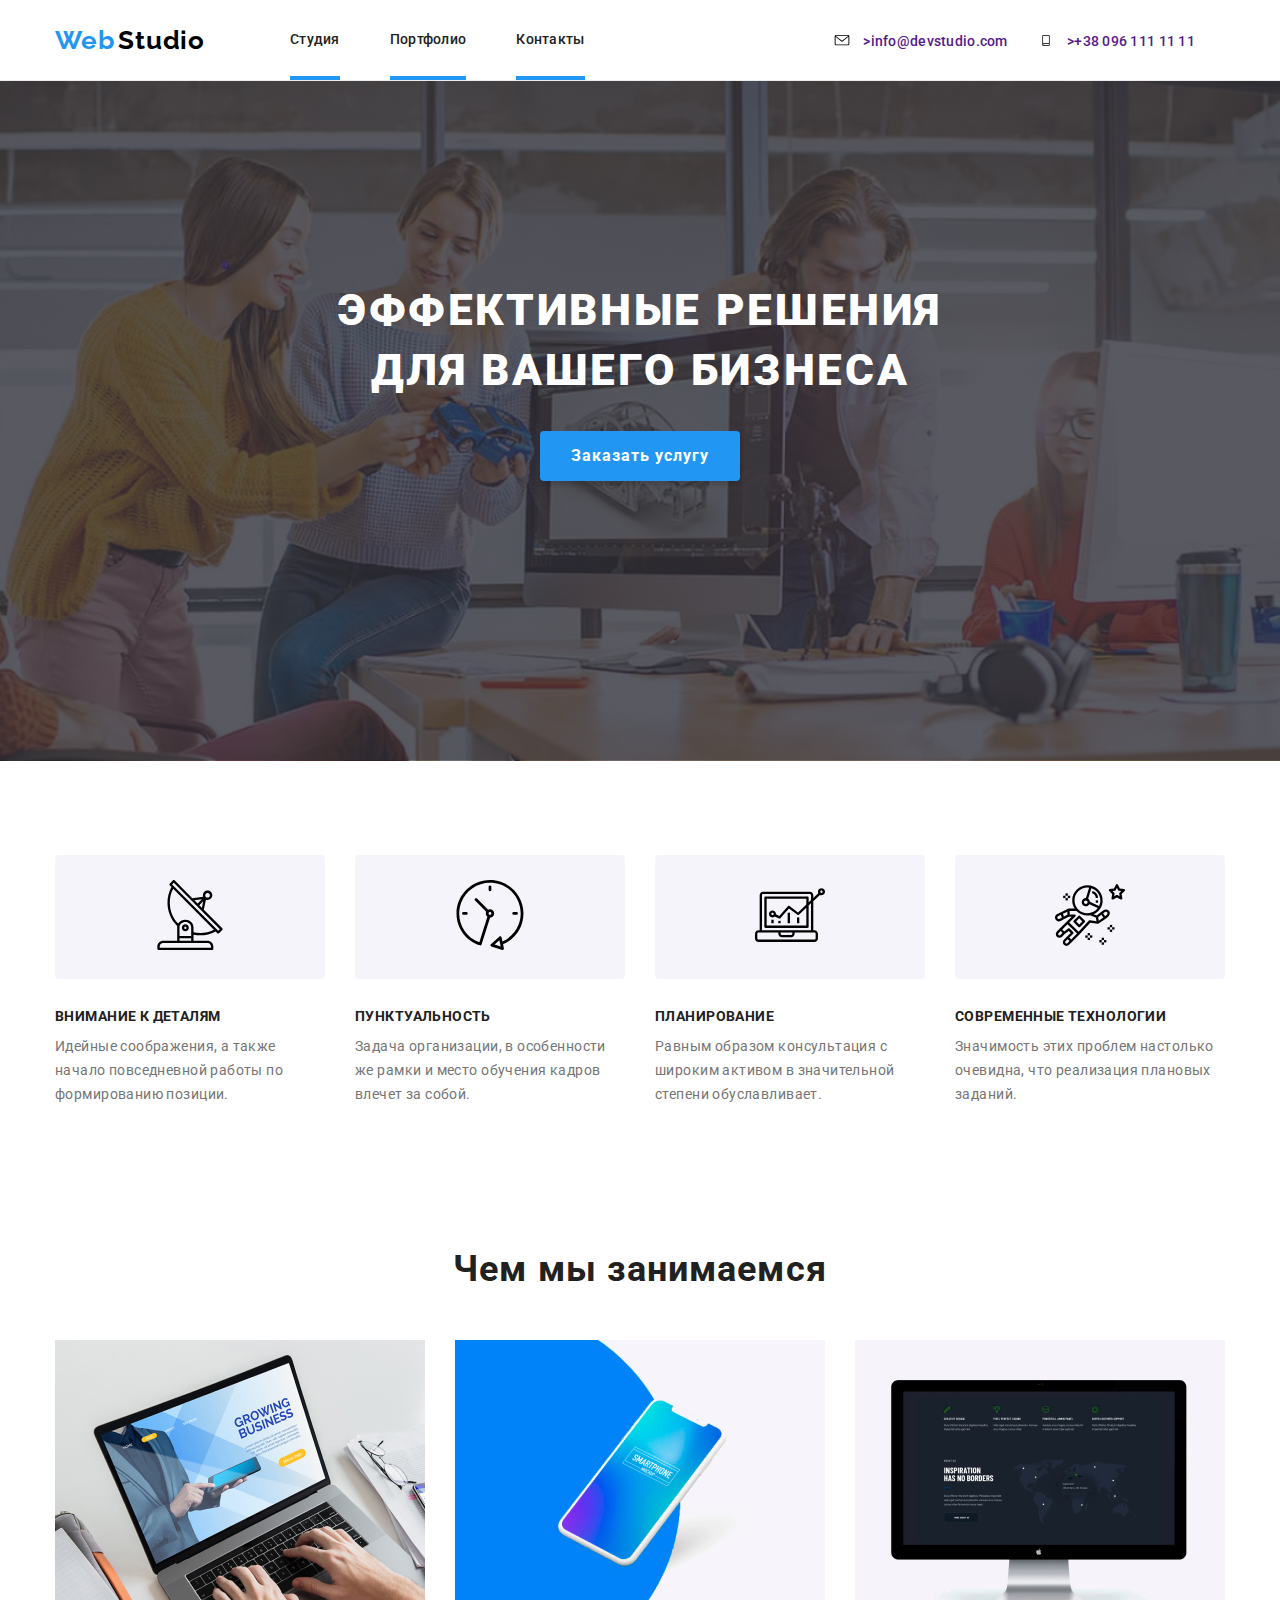
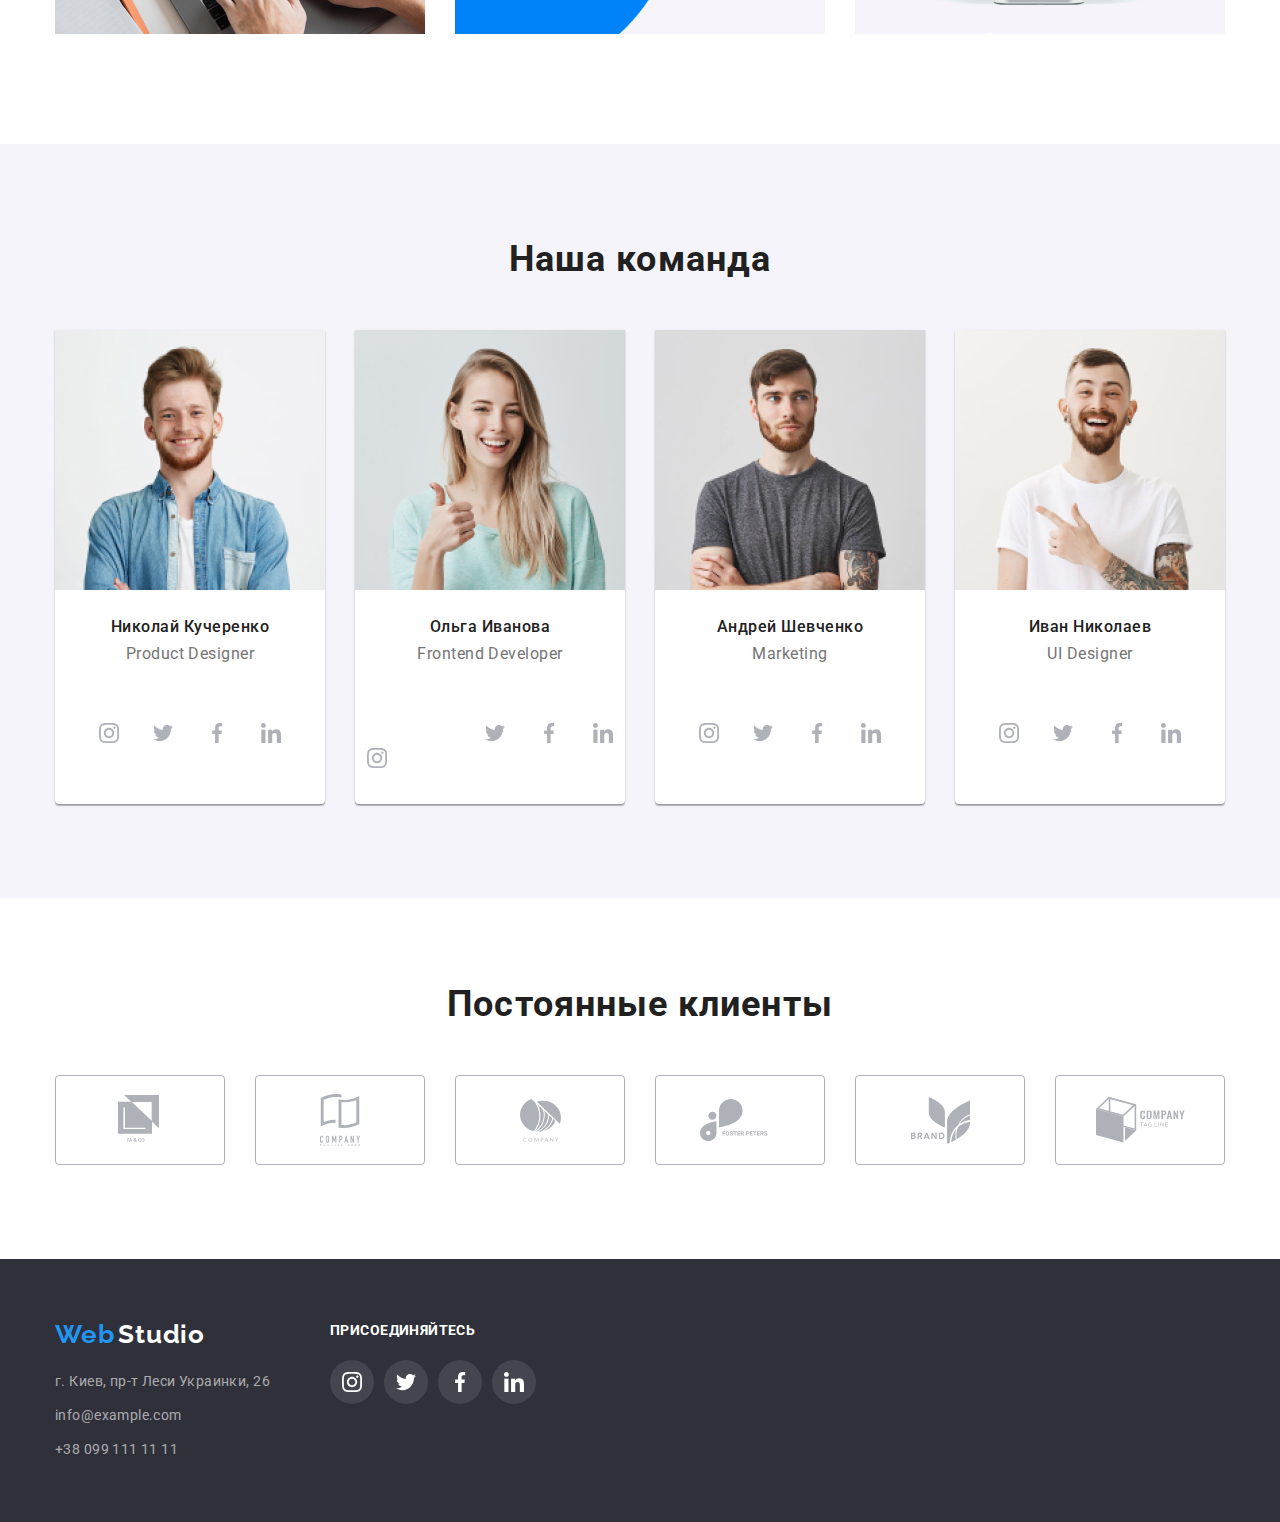
==== index.html @ 03a21357 "склонировал прошлый репозиторий в новый" ====
<!DOCTYPE html>
<html lang="ru">
  <head>
    <meta charset="UTF-8" />
    <meta name="viewport" content="width=device-width, initial-scale=1.0" />
    <title lang="en">Web Studio</title>
    <link
      href="https://fonts.googleapis.com/css2?family=Raleway:wght@700&family=Roboto:wght@400;500;700;900&display=swap"
      rel="stylesheet"
    />
    <link rel="stylesheet" href="./css/normalize.css" />
    <link rel="stylesheet" href="./css/styles.css" />
  </head>
  <body>
    <!--ШАПКА САЙТА-->
    <header class="header">
      <div class="container">
        <nav class="navigation">
          <a class="logo-img" href="index.html" lang="en"
            ><span class="logo-first-title">Web</span>
            <span class="logo-second-title">Studio</span></a
          >
          <ul class="navigation-list list">
            <li class="navigation-list-item">
              <a class="navigation-list-link link" href="index.html">Студия</a>
            </li>
            <li class="navigation-list-item">
              <a class="navigation-list-link link" href="portfolio.html"
                >Портфолио</a
              >
            </li>
            <li class="navigation-list-item">
              <a class="navigation-list-link link" href="">Контакты</a>
            </li>
          </ul>
        </nav>
        <div class="contacts-header">
          <ul class="header-list">
            <li>
              <a class="header-address-link" href="">
                <svg class="header-svg">
                  <use href="./images/sprite.svg#mail"></use>
                </svg>
                >info@devstudio.com</a
              >
            </li>
            <li>
              <a class="header-address-link" href="">
                <svg class="header-svg">
                  <use href="./images/sprite.svg#phone"></use>
                </svg>
                >+38 096 111 11 11</a
              >
            </li>
          </ul>
        </div>
      </div>
    </header>

    <!--HERO СЕКЦИЯ-->
    <main>
      <section class="hero">
        <div class="container">
          <h1 class="hero-title">
            Эффективные решения <br />для вашего бизнеса
          </h1>
          <button class="modal-btn">Заказать услугу</button>
        </div>
      </section>
      <!--О НАС-->
      <section class="about-us-section">
        <div class="container">
          <h2 hidden>О Нас</h2>
          <ul class="about-us list">
            <li class="about-us-list">
              <div class="about-us-img-back">
                <svg class="aboutus-svg-back">
                  <use href="./images/sprite.svg#icon-antenna-1"></use>
                </svg>
              </div>
              <h3 class="title">Внимание к деталям</h3>
              <p class="description">
                Идейные соображения, а также начало повседневной работы по
                формированию позиции.
              </p>
            </li>
            <li class="about-us-list">
              <div class="about-us-img-back">
                <svg class="aboutus-svg-back">
                  <use href="./images/sprite.svg#icon-clock-1"></use>
                </svg>
              </div>
              <h3 class="title">Пунктуальность</h3>
              <p class="description">
                Задача организации, в особенности же рамки и место обучения
                кадров влечет за собой.
              </p>
            </li>
            <li class="about-us-list">
              <div class="about-us-img-back">
                <svg id="svg1" class="aboutus-svg-back">
                  <use href="./images/sprite.svg#icon-diagram-1"></use>
                </svg>
              </div>

              <h3 class="title">Планирование</h3>
              <p class="description">
                Равным образом консультация с широким активом в значительной
                степени обуславливает.
              </p>
            </li>
            <li class="about-us-list">
              <div class="about-us-img-back">
                <svg class="aboutus-svg-back">
                  <use href="./images/sprite.svg#icon-astronaut-1"></use>
                </svg>
              </div>
              <h3 class="title">Современные технологии</h3>
              <p class="description">
                Значимость этих проблем настолько очевидна, что реализация
                плановых заданий.
              </p>
            </li>
          </ul>
        </div>
      </section>
      <!--ЧЕМ МЫ ЗАНИМАЕМСЯ-->
      <section class="services-section">
        <div class="container">
          <h2 class="services-title">Чем мы занимаемся</h2>
          <ul class="services-list list">
            <li class="services-list-items">
              <img
                src="./images/products/product-1.jpg"
                alt="Десктопные приложения"
              />
              <p class="services-description"><b>Десктопные приложения</b></p>
            </li>
            <li class="services-list-items">
              <img
                src="./images/products/product-2.jpg"
                alt="Мобильные приложения"
              />
              <p class="services-description"><b>Мобильные приложения</b></p>
            </li>
            <li class="services-list-items">
              <img
                src="./images/products/product-3.jpg"
                alt="Дизайнерские решения"
              />
              <p class="services-description"><b>Дизайнерские решения</b></p>
            </li>
          </ul>
        </div>
      </section>
      <!--НАША КОМАНДА-->
      <section class="masters">
        <div class="container">
          <h2 class="team-title">Наша команда</h2>
          <ul class="team-list list">
            <li class="team-list-item">
              <img
                class="team-list-item-img"
                src="./images/team/teamate-1.jpg"
                alt="участник команды"
                width="270"
                height="260"
              />
              <h3 class="team-name-title">Николай Кучеренко</h3>
              <p class="team-list-item-position">Product Designer</p>
              <ul class="social-list list">
                <li class="social-list-item">
                  <a class="social-list-item-link" href="">
                    <svg class="social-list-item-link-svg">
                      <use href="./images/sprite.svg#icon-instagram"></use>
                    </svg>
                  </a>
                </li>
                <li class="social-list-item">
                  <a class="social-list-item-link" href="">
                    <svg class="social-list-item-link-svg">
                      <use href="./images/sprite.svg#icon-twitter"></use>
                    </svg>
                  </a>
                </li>
                <li class="social-list-item">
                  <a class="social-list-item-link" href="">
                    <svg class="social-list-item-link-svg">
                      <use href="./images/sprite.svg#icon-facebook"></use>
                    </svg>
                  </a>
                </li>
                <li class="social-list-item">
                  <a class="social-list-item-link" href="">
                    <svg class="social-list-item-link-svg">
                      <use href="./images/sprite.svg#icon-linkedin"></use>
                    </svg>
                  </a>
                </li>
              </ul>
            </li>
            <li class="team-list-item">
              <img
                class="team-list-item-img"
                src="./images/team/teammate-2.jpg"
                alt="участник команды"
                width="270"
                height="260"
              />
              <h3 class="team-name-title">Ольга Иванова</h3>
              <p class="team-list-item-position">Frontend Developer</p>
              <ul class="social-list list">
                <li>
                  class="social-list-item">
                  <a class="social-list-item-link" href="">
                    <svg class="social-list-item-link-svg">
                      <use href="./images/sprite.svg#icon-instagram"></use>
                    </svg>
                  </a>
                </li>
                <li class="social-list-item">
                  <a class="social-list-item-link" href="">
                    <svg class="social-list-item-link-svg">
                      <use href="./images/sprite.svg#icon-twitter"></use>
                    </svg>
                  </a>
                </li>
                <li class="social-list-item">
                  <a class="social-list-item-link" href="">
                    <svg class="social-list-item-link-svg">
                      <use href="./images/sprite.svg#icon-facebook"></use>
                    </svg>
                  </a>
                </li>
                <li class="social-list-item">
                  <a
                    class="social-list-item-link"
                    href=""
                    aria-label="иконка линкедина"
                    ><svg class="social-list-item-link-svg">
                      <use href="./images/sprite.svg#icon-linkedin"></use>
                    </svg>
                  </a>
                </li>
              </ul>
            </li>
            <li class="team-list-item">
              <img
                class="team-list-item-img"
                src="./images/team/teammate-3.jpg"
                alt="участник команды"
                width="270"
                height="260"
              />
              <h3 class="team-name-title">Андрей Шевченко</h3>
              <p class="team-list-item-position">Marketing</p>
              <ul class="social-list list">
                <li class="social-list-item">
                  <a class="social-list-item-link" href="">
                    <svg class="social-list-item-link-svg">
                      <use href="./images/sprite.svg#icon-instagram"></use>
                    </svg>
                  </a>
                </li>
                <li class="social-list-item">
                  <a class="social-list-item-link" href="">
                    <svg class="social-list-item-link-svg">
                      <use href="./images/sprite.svg#icon-twitter"></use>
                    </svg>
                  </a>
                </li>
                <li class="social-list-item">
                  <a class="social-list-item-link" href="">
                    <svg class="social-list-item-link-svg">
                      <use href="./images/sprite.svg#icon-facebook"></use>
                    </svg>
                  </a>
                </li>
                <li class="social-list-item">
                  <a
                    class="social-list-item-link"
                    href=""
                    aria-label="иконка линкедина"
                    ><svg class="social-list-item-link-svg">
                      <use href="./images/sprite.svg#icon-linkedin"></use>
                    </svg>
                  </a>
                </li>
              </ul>
            </li>
            <li class="team-list-item">
              <img
                class="team-list-item-img"
                src="./images/team/teamate-4.jpg"
                alt="участник команды"
                width="270"
                height="260"
              />
              <h3 class="team-name-title">Иван Николаев</h3>
              <p class="team-list-item-position">UI Designer</p>
              <ul class="social-list list">
                <li class="social-list-item">
                  <a class="social-list-item-link" href="">
                    <svg class="social-list-item-link-svg">
                      <use href="./images/sprite.svg#icon-instagram"></use>
                    </svg>
                  </a>
                </li>
                <li class="social-list-item">
                  <a class="social-list-item-link" href="">
                    <svg class="social-list-item-link-svg">
                      <use href="./images/sprite.svg#icon-twitter"></use>
                    </svg>
                  </a>
                </li>
                <li class="social-list-item">
                  <a class="social-list-item-link" href="">
                    <svg class="social-list-item-link-svg">
                      <use href="./images/sprite.svg#icon-facebook"></use>
                    </svg>
                  </a>
                </li>
                <li class="social-list-item">
                  <a class="social-list-item-link" href=""
                    ><svg class="social-list-item-link-svg">
                      <use href="./images/sprite.svg#icon-linkedin"></use>
                    </svg>
                  </a>
                </li>
              </ul>
            </li>
          </ul>
        </div>
      </section>
      <!--Постоянные клиенты-->
      <section class="clients">
        <div class="container">
          <h2 class="clients-title">Постоянные клиенты</h2>
          <ul class="clients-list list">
            <li class="clients-list-item">
              <a class="clients-link-list" href="">
                <svg class="clients-list-item-link-svg">
                  <use href="./images/sprite.svg#logo1"></use>
                </svg>
              </a>
            </li>
            <li class="clients-list-item">
              <a class="clients-link-list" href="">
                <svg class="clients-list-item-link-svg">
                  <use href="./images/sprite.svg#logo2"></use>
                </svg>
              </a>
            </li>
            <li class="clients-list-item">
              <a class="clients-link-list" href="">
                <svg class="clients-list-item-link-svg">
                  <use href="./images/sprite.svg#logo3"></use>
                </svg>
              </a>
            </li>
            <li class="clients-list-item">
              <a class="clients-link-list" href="">
                <svg class="clients-list-item-link-svg">
                  <use href="./images/sprite.svg#logo4"></use>
                </svg>
              </a>
            </li>
            <li class="clients-list-item">
              <a class="clients-link-list" href="">
                <svg class="clients-list-item-link-svg">
                  <use href="./images/sprite.svg#logo5"></use>
                </svg>
              </a>
            </li>
            <li class="clients-list-item">
              <a class="clients-link-list" href="">
                <svg class="clients-list-item-link-svg">
                  <use href="./images/sprite.svg#logo6"></use>
                </svg>
              </a>
            </li>
          </ul>
        </div>
      </section>
    </main>
    <!--ПОДВАЛ САЙТА-->
    <footer class="footer">
      <div class="container">
        <div class="footer-container-address">
          <div class="logo-footer-distance">
            <a class="logo-footer-link" href="index.html"
              ><span class="logo-footer-first-title">Web</span>
              <span class="logo-footer-second-title">Studio</span></a
            >
          </div>
          <ul class="contact-list list">
            <li class="contact-list-item">
              <address class="address">
                <a class="contact-list-item-link link" href="" target="_blank"
                  >г. Киев, пр-т Леси Украинки, 26</a
                >
              </address>
            </li>
            <li class="contact-list-item">
              <address class="address">
                <a
                  class="contact-list-item-link link"
                  href="mailto:info@example.com"
                  >info@example.com</a
                >
              </address>
            </li>
            <li class="contact-list-item">
              <address class="address">
                <a class="contact-list-item-link link" href="tel:+380991111111"
                  >+38 099 111 11 11</a
                >
              </address>
            </li>
          </ul>
        </div>
        <div class="footer-container-connect">
          <h3 hidden>Социальные сети</h3>
          <p class="desctext"><b class="footer-join-us">ПРИСОЕДИНЯЙТЕСЬ</b></p>
          <ul class="social-links list">
            <li class="social-links-item-link link">
              <a class="footer-link-list" href="" aria-label="иконка инстаграма"
                ><svg class="footer-list-item-link-svg">
                  <use href="./images/sprite.svg#icon-instagram1"></use>
                </svg>
              </a>
            </li>
            <li class="social-links-item-link link">
              <a class="footer-link-list" href="" aria-label="иконка твиттера">
                <svg class="footer-list-item-link-svg">
                  <use href="./images/sprite.svg#icon-twitter1"></use>
                </svg>
              </a>
            </li>
            <li class="social-links-item-link link">
              <a class="footer-link-list" href="" aria-label="иконка фейсбука"
                ><svg class="footer-list-item-link-svg">
                  <use href="./images/sprite.svg#icon-facebook1"></use>
                </svg>
              </a>
            </li>
            <li class="social-links-item-link link">
              <a class="footer-link-list" href="" aria-label="иконка линкедина"
                ><svg class="footer-list-item-link-svg">
                  <use href="./images/sprite.svg#icon-linkedin1"></use>
                </svg>
              </a>
            </li>
          </ul>
        </div>
      </div>
    </footer>
  </body>
</html>
---- css/styles.css ----
:root {
  --main-font: 'Roboto', sans-serif;
  --secondary-font: 'Raleway', sans-serif;
  --title-dark-theme-color: #ffffff;
  --title-light-theme-color: #212121;
  --accent-color: #2196f3;
  --text-dark-theme-color: #757575;
  --text-light-theme-color: #ffffff;
}

html {
  box-sizing: border-box;
}

*,
*::before,
*::after {
  box-sizing: inherit;
  margin: 0;
  padding: 0;
}

body {
  background-color: #ffffff;
  font-family: var(--main-font);
  font-size: 18px;
  color: var(--text-light-theme-color);
}

h1 {
  margin: 0;
}

img {
  display: block;
}

.link {
  text-decoration: none;
  display: block;
}

.list {
  list-style: none;
  margin: 0px;
  padding: 0px;
}

.container {
  width: 1200px;
  padding-left: 15px;
  padding-right: 15px;
  margin-left: auto;
  margin-right: auto;
}

/* HEADER */

.header .container {
  display: flex;
  align-items: center;
  justify-content: space-between;
}

.header {
  border-bottom: 1px solid #ececec;
}

.navigation {
  display: flex;
  align-items: center;
}

.navigation-list {
  display: flex;
}

.navigation-list-item:not(:last-child) {
  margin-right: 50px;
}

.logo-img {
  margin-right: 85px;
  text-decoration: none;
}

.header-address-link {
  margin-right: 30px;
}

.contacts-header {
  display: flex;
}

.header-address-link {
  font-family: Roboto;
  font-style: normal;
  font-weight: 500;
  font-size: 14px;
  line-height: 1.14;
  letter-spacing: 0.02em;
  text-decoration: none;
}

.navigation-list-link {
  font-weight: 500;
  font-size: 14px;
  line-height: 1.14;
  letter-spacing: 0.02em;
  color: var(--title-light-theme-color);
  padding-top: 32px;
}

.header-tel-link {
  font-family: Roboto;
  font-style: normal;
  font-weight: 500;
  font-size: 14px;
  line-height: 1.4;
  letter-spacing: 0.02em;
  color: #757575;
  text-decoration: none;
}

.navigation-list-link:hover,
.navigation-list-link:focus {
  color: var(--accent-color);
}

.header-tel-link {
  color: #757575;
}

.header-address-link:hover,
.header-address-link:focus {
  color: var(--accent-color);
}

.modal-btn {
  font-weight: bold;
  font-size: 16px;
  line-height: 1.87;
  display: flex;
  align-items: center;
  text-align: center;
  letter-spacing: 0.06em;
  color: #ffffff;
  border: none;
  width: 200px;
  height: 50px;
}

.navigation-list-link::after {
  width: 47px;
  height: 4px;
  background-color: #2196f3;
  content: '';
  display: block;
  margin-left: auto;
  margin-right: auto;
  width: 100%;
  margin-top: 28px;
}

.header-list {
  display: flex;
}

.header-svg {
  width: 16px;
  height: 11px;
  margin-right: 10px;
  color: #757575;
}

.header-tel-svg {
  width: 16px;
  height: 11px;
  margin-right: 10px;
  color: #757575;
}

.header-address-link:hover .header-svg {
  color: #757575;
  fill: #2196f3;
}

/* HERO Section */

h1 {
  margin: 0px;
}

.hero {
  padding-top: 200px;
  padding-bottom: 280px;
  background-image: linear-gradient(
      to bottom,
      rgba(47, 48, 58, 0.8),
      rgba(47, 48, 58, 0.8)
    ),
    url(../images/hero/Header-img.jpg);
  background-repeat: no-repeat;
  background-size: cover;
  background-position: center;
}

.hero-title {
  font-weight: 900;
  font-size: 44px;
  line-height: 1.36;
  text-align: center;
  letter-spacing: 0.06em;
  text-transform: uppercase;
  color: #ffffff;
  margin-bottom: 30px;
}

.modal-btn {
  display: block;
  margin-left: auto;
  margin-right: auto;
  background: #2196f3;
  box-shadow: 0px 4px 4px rgba(0, 0, 0, 0.15);
  border-radius: 4px;
}

/* О НАС */

.about-us-section .container {
  padding-top: 94px;
  padding-bottom: 47px;
}

.about-us {
  display: flex;
  justify-content: center;
}

.about-us-list:not(:last-child) {
  margin-right: 30px;
  margin-top: 0px;
  margin-bottom: 0px;
}

.title {
  font-family: var(--main-font);
  font-weight: bold;
  font-size: 14px;
  line-height: 1.14;
  letter-spacing: 0.03em;
  text-transform: uppercase;
  color: var(--title-light-theme-color);
  margin-top: 0px;
  margin-bottom: 10px;
}

.about-us-img-back {
  margin-bottom: 30px;
  background-color: #f5f4fa;
  padding-top: 25px;
  padding-right: 100px;
  padding-bottom: 25px;
  padding-left: 100px;
  border-radius: 4px;
}

.about-us-list:nth-child(1) .aboutus-svg-back {
  width: 70px;
  height: 70px;
}

.about-us-list:nth-child(2) .aboutus-svg-back {
  width: 70px;
  height: 70px;
}

.about-us-list:nth-child(3) .aboutus-svg-back {
  width: 70px;
  height: 70px;
}

.about-us-list:nth-child(4) .aboutus-svg-back {
  width: 70px;
  height: 70px;
}

.description {
  font-weight: normal;
  font-size: 14px;
  line-height: 1.71;
  letter-spacing: 0.03em;
  color: #757575;
  margin-bottom: 94px;
  margin-bottom: 0px;
}

/* ЧЕМ МЫ ЗАНИМАЕМСЯ */

h2 {
  margin: 0px;
}

.services-section {
  padding-top: 94px;
  padding-bottom: 94px;
}

.services-title {
  font-family: Roboto;
  font-weight: bold;
  font-size: 36px;
  line-height: 1.17;
  text-align: center;
  letter-spacing: 0.03em;
  color: #212121;
  margin-bottom: 50px;
}

.services-list {
  display: flex;
  justify-content: center;
}

.services-list-items:not(:last-child) {
  margin-right: 30px;
}

.services-description {
  font-family: Roboto;
  font-weight: bold;
  font-size: 14px;
  line-height: 1.14;
  text-align: center;
  letter-spacing: 0.03em;
  text-transform: uppercase;
  color: #ffffff;
}

/* OUR TEAM */

h3 {
  margin: 0px;
}

.masters {
  padding-top: 94px;
  padding-bottom: 94px;
  background: #f5f4fa;
}

.team-list {
  display: flex;
  justify-content: center;
}

.team-list-item {
  background: #ffffff;
  box-shadow: 0px 2px 1px rgba(0, 0, 0, 0.2), 0px 1px 1px rgba(0, 0, 0, 0.14),
    0px 1px 3px rgba(0, 0, 0, 0.12);
  border-radius: 0px 0px 4px 4px;
}

.team-list-item:not(:last-child) {
  margin-right: 30px;
}

.team-list-item-img {
  margin-bottom: 30px;
}

.team-title {
  font-family: var(--main-font);
  font-weight: bold;
  font-size: 36px;
  line-height: 1.17;
  text-align: center;
  letter-spacing: 0.03em;
  color: var(--title-light-theme-color);
  margin-bottom: 50px;
}

.team-name-title {
  font-family: var(--main-font);
  font-weight: 500;
  font-size: 16px;
  line-height: 0.84;
  text-align: center;
  letter-spacing: 0.03em;
  color: #212121;
  margin-bottom: 10px;
}

.team-list-item-position {
  font-family: var(--main-font);
  font-weight: 400;
  font-size: 16px;
  line-height: 1.19;
  text-align: center;
  letter-spacing: 0.03em;
  color: #757575;
  margin-bottom: 16px;
}

.social-list {
  display: flex;
  justify-content: center;
  margin-bottom: 24px;
  padding-right: auto;
  padding-left: auto;
  padding-top: 16px;
}

.social-list-item {
  margin-top: 16px;
  margin-bottom: 24px;
}

.social-list-item:not(:last-child) {
  margin-right: 10px;
}

.social-list-item-link-svg {
  width: 20px;
  height: 20px;
}

.social-list-item-link {
  display: flex;
  justify-content: center;
  align-items: center;
  width: 44px;
  height: 44px;
  border-radius: 50%;
}

.social-list-item-link:hover {
  background-color: #2196f3;
}

.social-list-item-link-svg {
  fill: #afb1b8;
}

.social-list-item-link:hover .social-list-item-link-svg {
  fill: #ffffff;
}
/* OUR CLIENTS */

.clients-title {
  font-family: var(--main-font);
  font-weight: bold;
  font-size: 36px;
  line-height: 1.17;
  text-align: center;
  letter-spacing: 0.03em;
  color: #212121;
  padding-top: 85px;
  margin-bottom: 50px;
}

.clients-list {
  display: flex;
  justify-content: center;
  align-items: center;
  padding-bottom: 94px;
}

.clients-link-list {
  display: flex;
  justify-content: center;
  align-items: center;
  border: 1px solid #afb1b8;
  border-radius: 4px;
  width: 170px;
  height: 90px;
}

.clients-list-item:not(:last-child) {
  margin-right: 30px;
}

.clients-link-list:hover {
  background-color: #ffffff;
}

.clients-list-item-link-svg {
  fill: #afb1b8;
}
.clients-list-item:nth-child(1) .clients-list-item-link-svg {
  width: 45px;
  height: 50px;
}
.clients-list-item:nth-child(2) .clients-list-item-link-svg {
  width: 40px;
  height: 52px;
}
.clients-list-item:nth-child(3) .clients-list-item-link-svg {
  width: 41px;
  height: 43px;
}
.clients-list-item:nth-child(4) .clients-list-item-link-svg {
  width: 80px;
  height: 43px;
}
.clients-list-item:nth-child(5) .clients-list-item-link-svg {
  width: 59px;
  height: 47px;
}
.clients-list-item:nth-child(6) .clients-list-item-link-svg {
  width: 89px;
  height: 46px;
}

.clients-link-list:hover {
  border-color: #2196f3;
}
.clients-link-list:hover .clients-list-item-link-svg {
  fill: #2196f3;
}

/* FOOTER */

.footer {
  padding-top: 60px;
  padding-bottom: 60px;
  background-color: #2f303a;
}
.footer .container {
  display: flex;
}

.footer-container-address {
  margin-right: 60px;
}

.logo-footer-distance {
  margin-bottom: 20px;
}

.contact-list-item:not(:last-child) {
  margin-bottom: 10px;
}

.contact-list-item-link {
  display: block;
  font-family: Roboto;
  font-style: normal;
  font-weight: normal;
  font-size: 14px;
  line-height: 1.71;
  letter-spacing: 0.03em;
  color: rgba(255, 255, 255, 0.6);
}

.logo-footer-first-title {
  font-family: Raleway;
  font-style: normal;
  font-weight: bold;
  font-size: 26px;
  line-height: 1.19;
  letter-spacing: 0.03em;
  color: #2196f3;
  text-decoration: none;
  padding-top: 60px;
}

.logo-footer-second-title {
  font-family: Raleway;
  font-style: normal;
  font-weight: bold;
  font-size: 26px;
  line-height: 1.19;
  letter-spacing: 0.03em;
  color: #ffffff;
  text-decoration: none;
  padding-top: 60px;
}

.social-links {
  display: flex;
}

.footer-join-us {
  font-family: Roboto;
  font-style: normal;
  font-weight: bold;
  font-size: 14px;
  line-height: 1.14;
  letter-spacing: 0.03em;
  text-transform: uppercase;
  color: #ffffff;
  margin-bottom: 20px;
}

.social-links-item-link:nth-child(1) .footer-list-item-link-svg {
  width: 20px;
  height: 20px;
}
.social-links-item-link:nth-child(2) .footer-list-item-link-svg {
  width: 20px;
  height: 20px;
}
.social-links-item-link:nth-child(3) .footer-list-item-link-svg {
  width: 20px;
  height: 20px;
}
.social-links-item-link:nth-child(4) .footer-list-item-link-svg {
  width: 20px;
  height: 20px;
}

.social-links-item-link:not(:last-child) {
  margin-right: 10px;
}

.desctext {
  margin-bottom: 20px;
}

.footer-link-list {
  display: flex;
  justify-content: center;
  align-items: center;
  width: 44px;
  height: 44px;
  border-radius: 50%;
  background-color: rgba(255, 255, 255, 0.1);
}

.footer-link-list:hover {
  background-color: #2196f3;
}

.footer-list-item-link-svg {
  fill: #ffffff;
}

.footer-link-list:hover .footer-list-item-link-svg {
  fill: #ffffff;
}

/* PORTFOLIO */
.filter-list {
  display: flex;
  justify-content: center;
  padding-top: 88px;
  padding-bottom: 34px;
}

.filter-list-item {
  background: #e5e5e5;
  box-shadow: 0px 2px 2px rgba(0, 0, 0, 0.12), 0px 1px 2px rgba(0, 0, 0, 0.08),
    0px 3px 1px rgba(0, 0, 0, 0.1);
  border-radius: 4px;
}

.filter-list-item:hover,
.filter-list-item:focus {
  background: #2196f3;
}

.filter-list-link {
  display: block;
  padding-top: 6px;
  padding-bottom: 6px;
  padding-left: 22px;
  padding-right: 22px;
}

.filter-list-item:not(:last-child) {
  margin-right: 8px;
}

.logo-first-title {
  font-family: Raleway;
  font-style: normal;
  font-weight: bold;
  font-size: 26px;
  line-height: 1.19;
  letter-spacing: 0.03em;
  color: #2196f3;
  text-decoration: none;
  padding-top: 24px;
  padding-bottom: 24px;
}

.logo-second-title {
  font-family: Raleway;
  font-style: normal;
  font-weight: bold;
  font-size: 26px;
  line-height: 1.19;
  letter-spacing: 0.03em;
  color: #000000;
  text-decoration: none;
  padding-top: 24px;
  padding-bottom: 24px;
}

.logo-footer-link {
  text-decoration: none;
}

.filter-list-link:hover,
.filter-list-link:focus {
  color: var(--accent-color);
  color: #ffffff;
}

.filter-list-link {
  font-family: Roboto;
  font-style: normal;
  font-weight: 500;
  font-size: 16px;
  line-height: 1.62;
  text-align: center;
  letter-spacing: 0.03em;
  color: #212121;
  text-decoration: none;
}
/* Портфолио пример работ */

.product-list-flex {
  display: flex;
  flex-wrap: wrap;
}

.list-portfolio-items {
  width: 370px;
  height: 404px;
  margin-right: 30px;
  margin-bottom: 30px;
  background: #ffffff;
  border: 1px solid #eeeeee;
  background: #ffffff;
  border: 1px solid #eeeeee;
  box-sizing: border-box;
}

.list-portfolio-items:hover {
  background: #ffffff;
  border: 1px solid #eeeeee;
  box-sizing: border-box;
  box-shadow: 1px 4px 6px rgba(0, 0, 0, 0.16), 0px 4px 4px rgba(0, 0, 0, 0.06),
    0px 1px 1px rgba(0, 0, 0, 0.12);
}

.list-portfolio-items:nth-child(3n) {
  margin-right: 0px;
}

.list-portfolio-items:nth-last-child(-n + 3) {
  margin-bottom: 0px;
}

.title-description {
  font-family: Roboto;
  font-style: normal;
  font-weight: bold;
  font-size: 18px;
  line-height: 2;
  letter-spacing: 0.06em;
  color: #212121;
  padding-top: 20px;
  padding-left: 24px;
  margin-bottom: 4px;
}

.product-list-item-link {
  text-decoration: none;
}

.product-description {
  font-family: var(--main-font);
  font-style: normal;
  font-weight: normal;
  font-size: 16px;
  line-height: 1.87;
  letter-spacing: 0.03em;
  color: #757575;
  padding-left: 24px;
}

.list-portfolio-items:nth-last-child(-n + 3) {
  margin-bottom: 94px;
}
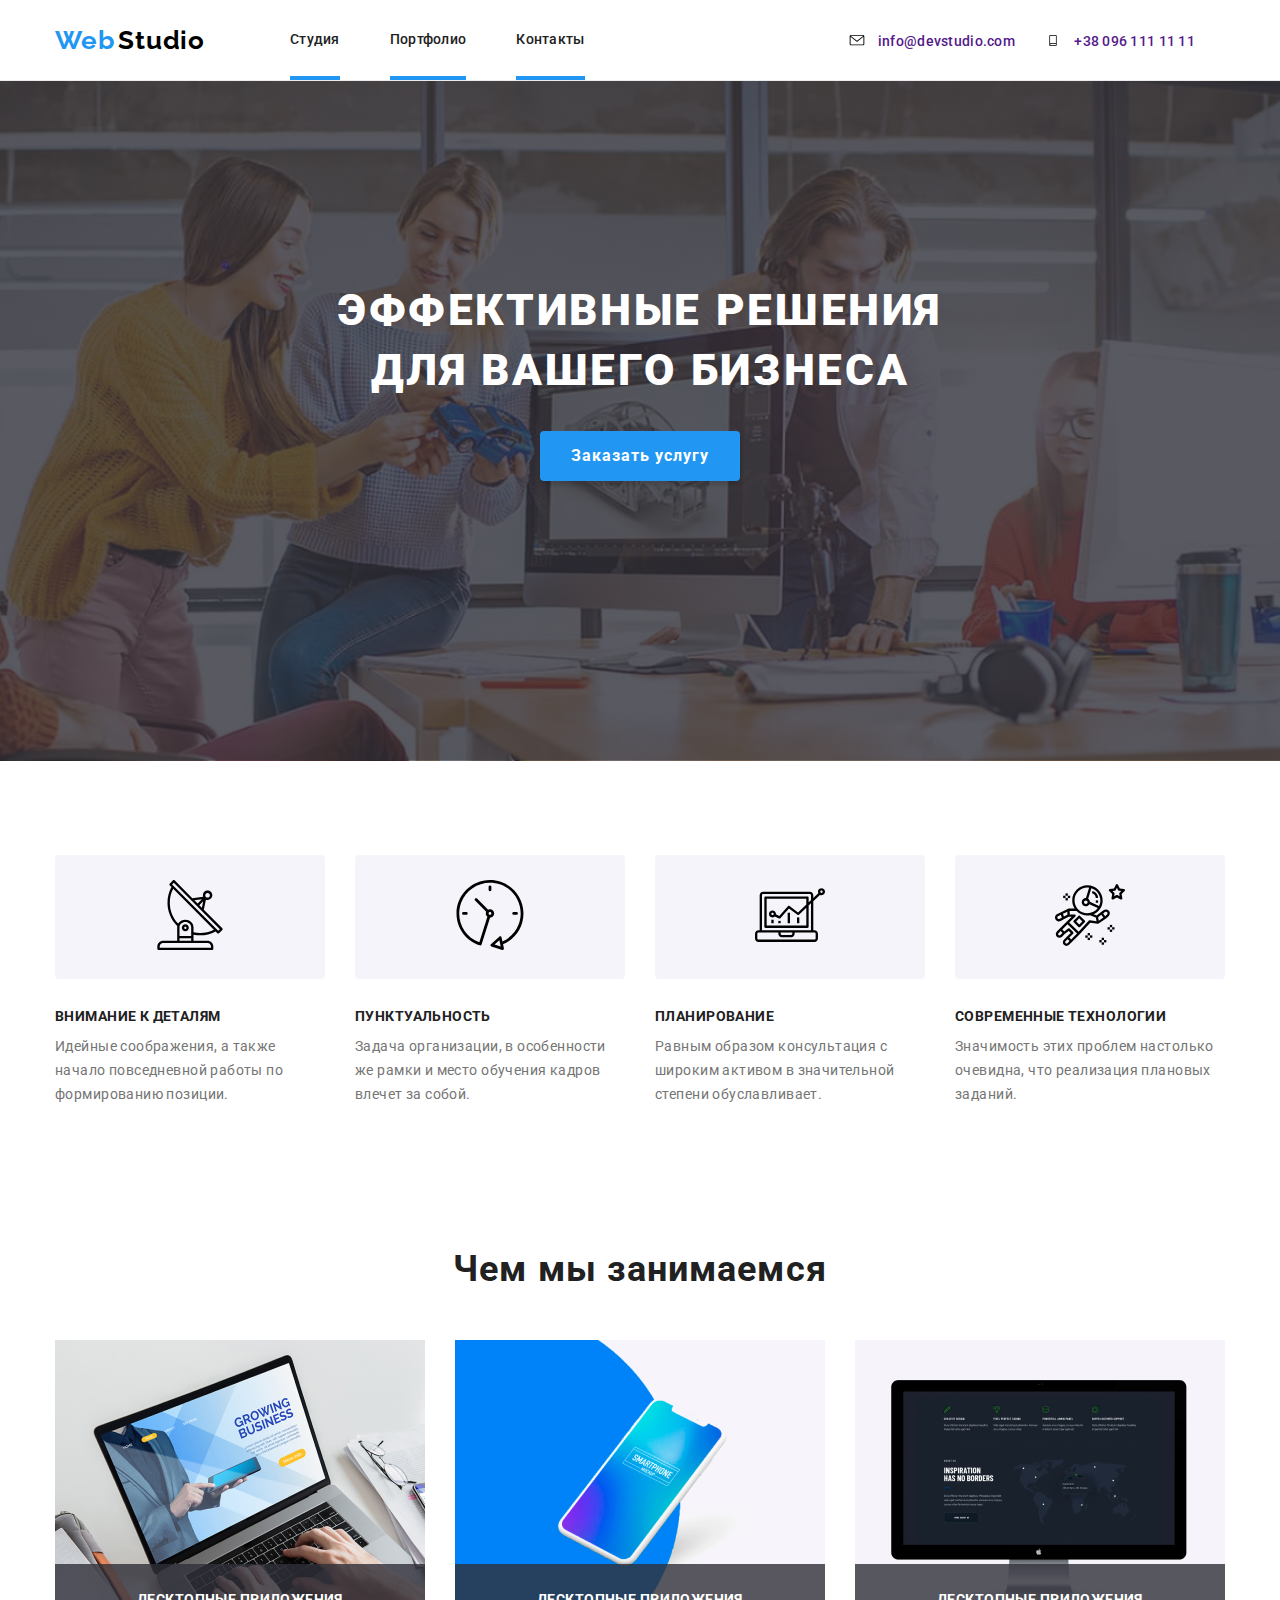
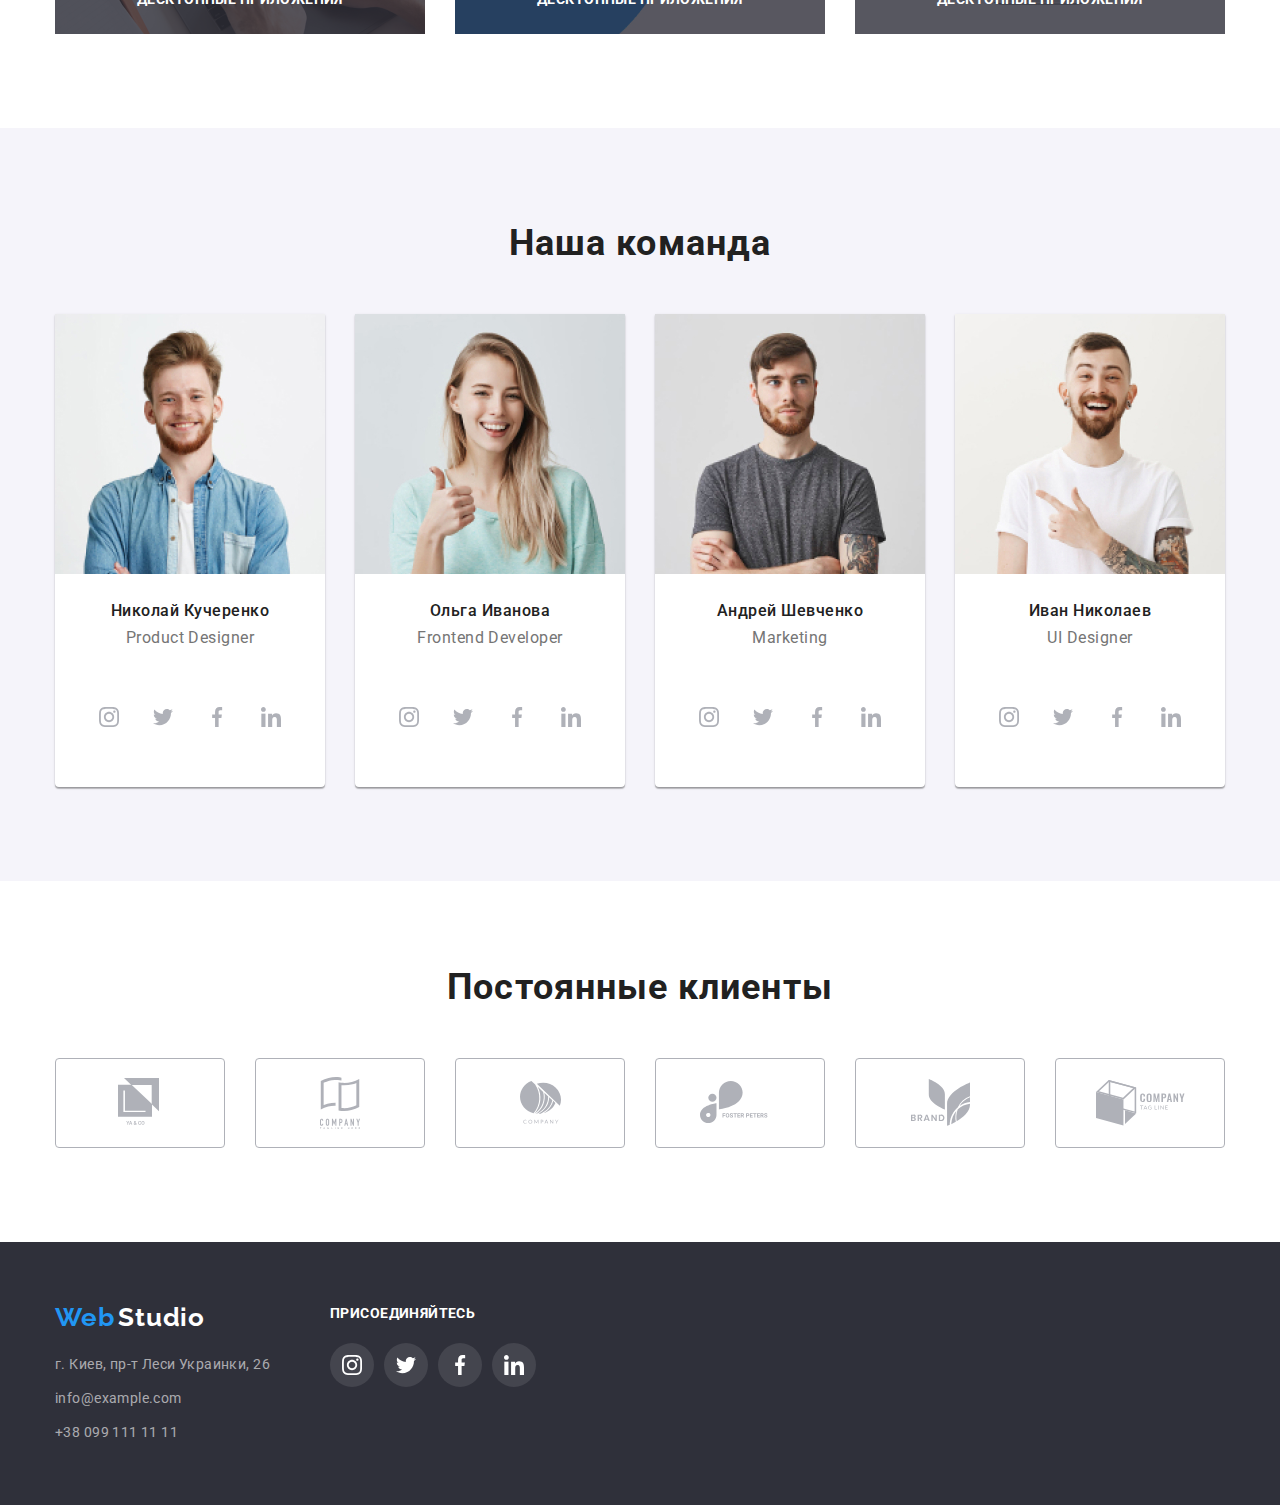
==== commit a43d7692: "отредактирвал секцию чем мы занимаемся" ====
--- a/index.html
+++ b/index.html
@@ -41,7 +41,7 @@
                 <svg class="header-svg">
                   <use href="./images/sprite.svg#mail"></use>
                 </svg>
-                >info@devstudio.com</a
+                info@devstudio.com</a
               >
             </li>
             <li>
@@ -49,7 +49,7 @@
                 <svg class="header-svg">
                   <use href="./images/sprite.svg#phone"></use>
                 </svg>
-                >+38 096 111 11 11</a
+                +38 096 111 11 11</a
               >
             </li>
           </ul>
@@ -134,21 +134,27 @@
                 src="./images/products/product-1.jpg"
                 alt="Десктопные приложения"
               />
-              <p class="services-description"><b>Десктопные приложения</b></p>
+              <div class="overlay-one">
+                <p class="overlay-text">Десктопные приложения</p>
+              </div>
             </li>
             <li class="services-list-items">
               <img
                 src="./images/products/product-2.jpg"
                 alt="Мобильные приложения"
               />
-              <p class="services-description"><b>Мобильные приложения</b></p>
+              <div class="overlay-two">
+                <p class="overlay-text">Десктопные приложения</p>
+              </div>
             </li>
             <li class="services-list-items">
               <img
                 src="./images/products/product-3.jpg"
                 alt="Дизайнерские решения"
               />
-              <p class="services-description"><b>Дизайнерские решения</b></p>
+              <div class="overlay-three">
+                <p class="overlay-text">Десктопные приложения</p>
+              </div>
             </li>
           </ul>
         </div>
@@ -210,8 +216,7 @@
               <h3 class="team-name-title">Ольга Иванова</h3>
               <p class="team-list-item-position">Frontend Developer</p>
               <ul class="social-list list">
-                <li>
-                  class="social-list-item">
+                <li class="social-list-item">
                   <a class="social-list-item-link" href="">
                     <svg class="social-list-item-link-svg">
                       <use href="./images/sprite.svg#icon-instagram"></use>
--- a/css/styles.css
+++ b/css/styles.css
@@ -181,6 +181,11 @@
 }
 
 .header-address-link:hover .header-svg {
+  color: #757575;
+  fill: #2196f3;
+}
+
+.header-address-link:focus .header-svg {
   color: #757575;
   fill: #2196f3;
 }
@@ -337,6 +342,47 @@
   color: #ffffff;
 }
 
+.services-list-items {
+  position: relative;
+}
+
+.overlay-one {
+  position: absolute;
+  bottom: 0px;
+  width: 370px;
+  height: 70px;
+  background: rgba(47, 48, 58, 0.8);
+}
+
+.overlay-two {
+  position: absolute;
+  bottom: 0px;
+  width: 370px;
+  height: 70px;
+  background: rgba(47, 48, 58, 0.8);
+}
+
+.overlay-three {
+  position: absolute;
+  bottom: 0px;
+  width: 370px;
+  height: 70px;
+  background: rgba(47, 48, 58, 0.8);
+}
+
+.overlay-text {
+  font-family: Roboto;
+  font-style: normal;
+  font-weight: bold;
+  font-size: 14px;
+  line-height: 16px;
+  text-align: center;
+  letter-spacing: 0.03em;
+  text-transform: uppercase;
+  color: #ffffff;
+  padding-top: 27px;
+}
+
 /* OUR TEAM */
 
 h3 {
@@ -434,7 +480,8 @@
   border-radius: 50%;
 }
 
-.social-list-item-link:hover {
+.social-list-item-link:hover,
+.social-list-item-link:focus {
   background-color: #2196f3;
 }
 
@@ -445,6 +492,11 @@
 .social-list-item-link:hover .social-list-item-link-svg {
   fill: #ffffff;
 }
+
+.social-list-item-link:focus .social-list-item-link-svg {
+  fill: #ffffff;
+}
+
 /* OUR CLIENTS */
 
 .clients-title {
@@ -480,7 +532,8 @@
   margin-right: 30px;
 }
 
-.clients-link-list:hover {
+.clients-link-list:hover,
+.clients-link-list:focus {
   background-color: #ffffff;
 }
 
@@ -512,10 +565,15 @@
   height: 46px;
 }
 
-.clients-link-list:hover {
+.clients-link-list:hover,
+.clients-link-list:focus {
   border-color: #2196f3;
 }
 .clients-link-list:hover .clients-list-item-link-svg {
+  fill: #2196f3;
+}
+
+.clients-link-list:focus .clients-list-item-link-svg {
   fill: #2196f3;
 }
 
@@ -628,7 +686,8 @@
   background-color: rgba(255, 255, 255, 0.1);
 }
 
-.footer-link-list:hover {
+.footer-link-list:hover,
+.footer-link-list:focus {
   background-color: #2196f3;
 }
 
@@ -640,7 +699,11 @@
   fill: #ffffff;
 }
 
+.footer-link-list:focus .footer-list-item-link-svg {
+  fill: #ffffff;
+}
 /* PORTFOLIO */
+
 .filter-list {
   display: flex;
   justify-content: center;
@@ -738,7 +801,8 @@
   box-sizing: border-box;
 }
 
-.list-portfolio-items:hover {
+.list-portfolio-items:hover,
+.list-portfolio-items:focus {
   background: #ffffff;
   border: 1px solid #eeeeee;
   box-sizing: border-box;
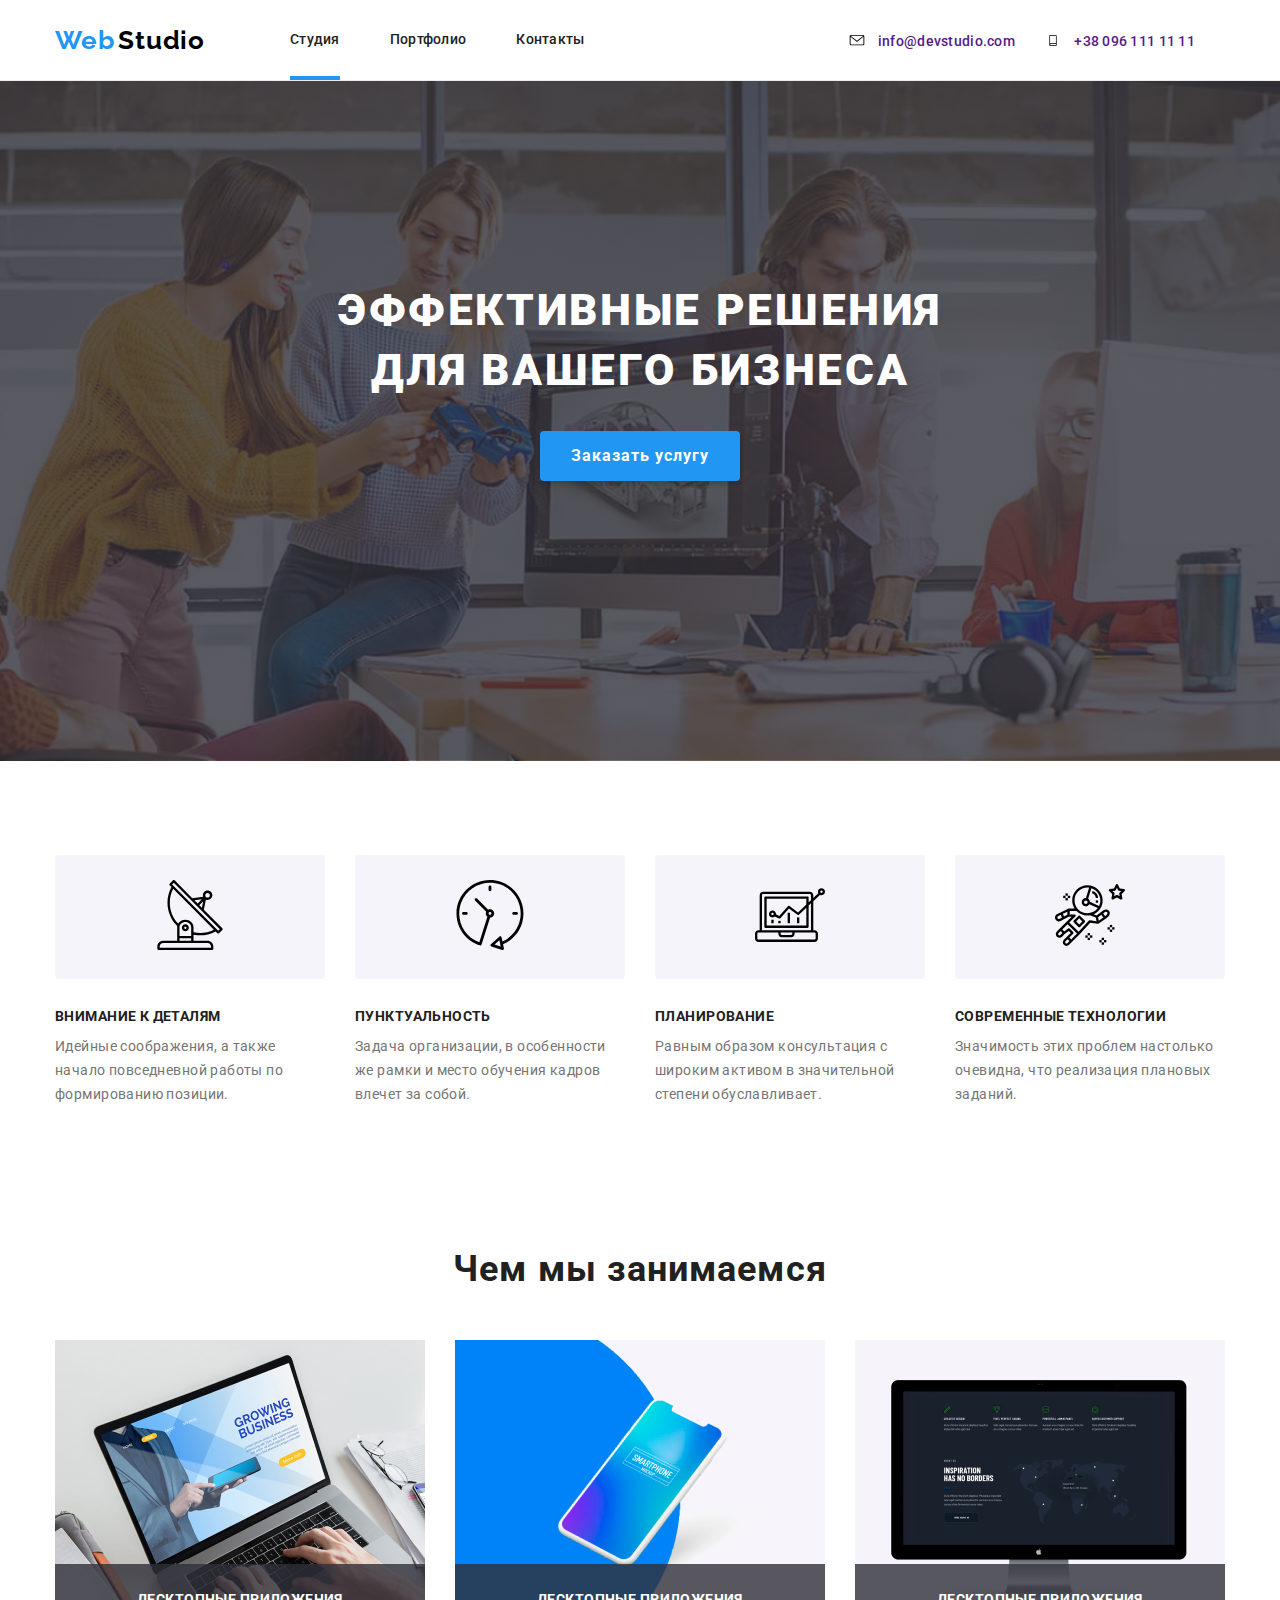
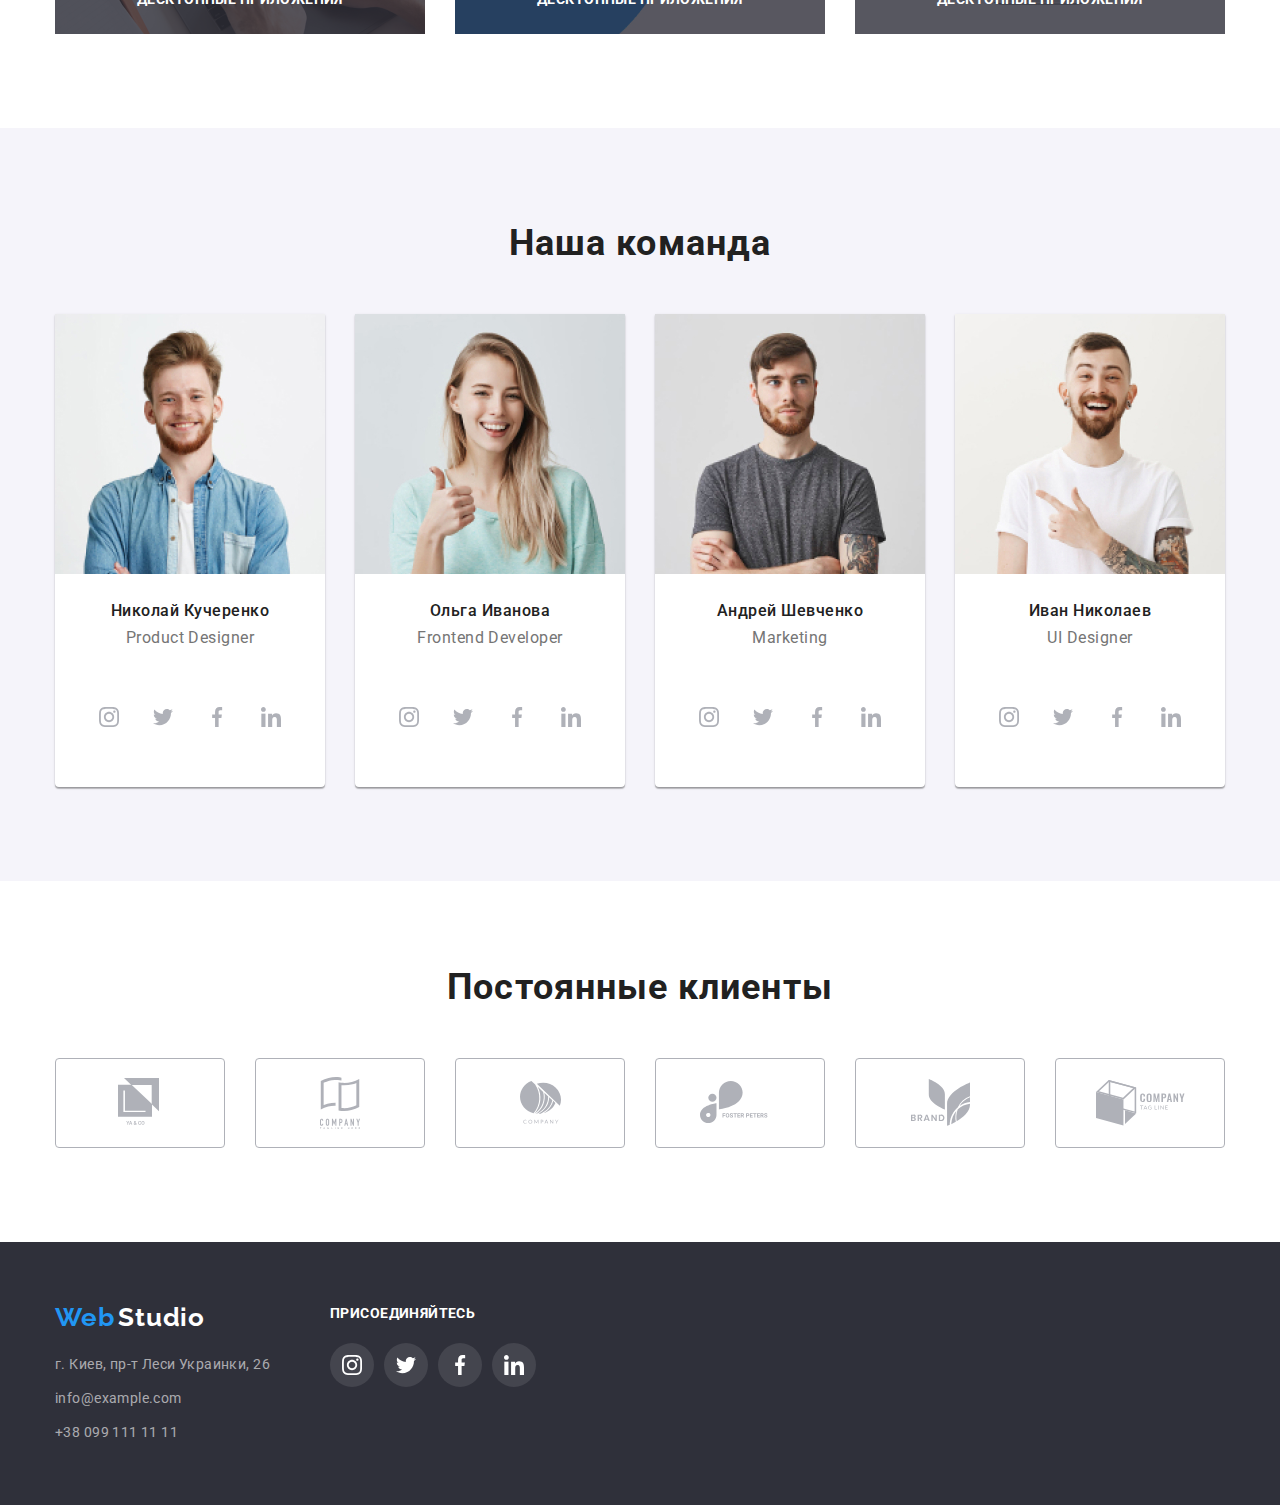
==== commit 82235b13: "сделал активное подчёркивание текущей страницы" ====
--- a/index.html
+++ b/index.html
@@ -22,7 +22,9 @@
           >
           <ul class="navigation-list list">
             <li class="navigation-list-item">
-              <a class="navigation-list-link link" href="index.html">Студия</a>
+              <a class="navigation-list-link current link" href="index.html"
+                >Студия</a
+              >
             </li>
             <li class="navigation-list-item">
               <a class="navigation-list-link link" href="portfolio.html"
--- a/css/styles.css
+++ b/css/styles.css
@@ -84,10 +84,6 @@
   text-decoration: none;
 }
 
-.header-address-link {
-  margin-right: 30px;
-}
-
 .contacts-header {
   display: flex;
 }
@@ -100,6 +96,8 @@
   line-height: 1.14;
   letter-spacing: 0.02em;
   text-decoration: none;
+  margin-right: 30px;
+  transition: color 250ms cubic-bezier(0.4, 0, 0.2, 1);
 }
 
 .navigation-list-link {
@@ -109,6 +107,7 @@
   letter-spacing: 0.02em;
   color: var(--title-light-theme-color);
   padding-top: 32px;
+  transition: color 250ms cubic-bezier(0.4, 0, 0.2, 1);
 }
 
 .header-tel-link {
@@ -148,9 +147,15 @@
   border: none;
   width: 200px;
   height: 50px;
-}
-
-.navigation-list-link::after {
+  transition: background-color 250ms cubic-bezier(0.4, 0, 0.2, 1);
+}
+
+.modal-btn:hover,
+.modal-btn:focus {
+  background-color: #188ce8;
+}
+
+.current::after {
   width: 47px;
   height: 4px;
   background-color: #2196f3;
@@ -478,6 +483,7 @@
   width: 44px;
   height: 44px;
   border-radius: 50%;
+  transition: background-color 250ms cubic-bezier(0.4, 0, 0.2, 1);
 }
 
 .social-list-item-link:hover,
@@ -489,10 +495,7 @@
   fill: #afb1b8;
 }
 
-.social-list-item-link:hover .social-list-item-link-svg {
-  fill: #ffffff;
-}
-
+.social-list-item-link:hover .social-list-item-link-svg,
 .social-list-item-link:focus .social-list-item-link-svg {
   fill: #ffffff;
 }
@@ -526,6 +529,7 @@
   border-radius: 4px;
   width: 170px;
   height: 90px;
+  transition: border 250ms cubic-bezier(0.4, 0, 0.2, 1);
 }
 
 .clients-list-item:not(:last-child) {
@@ -539,6 +543,7 @@
 
 .clients-list-item-link-svg {
   fill: #afb1b8;
+  transition: fill 250ms cubic-bezier(0.4, 0, 0.2, 1);
 }
 .clients-list-item:nth-child(1) .clients-list-item-link-svg {
   width: 45px;
@@ -569,10 +574,7 @@
 .clients-link-list:focus {
   border-color: #2196f3;
 }
-.clients-link-list:hover .clients-list-item-link-svg {
-  fill: #2196f3;
-}
-
+.clients-link-list:hover .clients-list-item-link-svg,
 .clients-link-list:focus .clients-list-item-link-svg {
   fill: #2196f3;
 }
@@ -684,6 +686,7 @@
   height: 44px;
   border-radius: 50%;
   background-color: rgba(255, 255, 255, 0.1);
+  transition: background-color 250ms cubic-bezier(0.4, 0, 0.2, 1);
 }
 
 .footer-link-list:hover,
@@ -695,10 +698,7 @@
   fill: #ffffff;
 }
 
-.footer-link-list:hover .footer-list-item-link-svg {
-  fill: #ffffff;
-}
-
+.footer-link-list:hover .footer-list-item-link-svg,
 .footer-link-list:focus .footer-list-item-link-svg {
   fill: #ffffff;
 }
@@ -718,51 +718,35 @@
   border-radius: 4px;
 }
 
+.filter-list-item {
+  transition: background-color 250ms cubic-bezier(0.4, 0, 0.2, 1);
+}
+
 .filter-list-item:hover,
 .filter-list-item:focus {
   background: #2196f3;
 }
 
+.filter-list-item:not(:last-child) {
+  margin-right: 8px;
+}
+
 .filter-list-link {
+  font-family: Roboto;
+  font-style: normal;
+  font-weight: 500;
+  font-size: 16px;
+  line-height: 1.62;
+  text-align: center;
+  letter-spacing: 0.03em;
+  color: #212121;
+  text-decoration: none;
   display: block;
   padding-top: 6px;
   padding-bottom: 6px;
   padding-left: 22px;
   padding-right: 22px;
-}
-
-.filter-list-item:not(:last-child) {
-  margin-right: 8px;
-}
-
-.logo-first-title {
-  font-family: Raleway;
-  font-style: normal;
-  font-weight: bold;
-  font-size: 26px;
-  line-height: 1.19;
-  letter-spacing: 0.03em;
-  color: #2196f3;
-  text-decoration: none;
-  padding-top: 24px;
-  padding-bottom: 24px;
-}
-
-.logo-second-title {
-  font-family: Raleway;
-  font-style: normal;
-  font-weight: bold;
-  font-size: 26px;
-  line-height: 1.19;
-  letter-spacing: 0.03em;
-  color: #000000;
-  text-decoration: none;
-  padding-top: 24px;
-  padding-bottom: 24px;
-}
-
-.logo-footer-link {
-  text-decoration: none;
+  transition: color 250ms cubic-bezier(0.4, 0, 0.2, 1);
 }
 
 .filter-list-link:hover,
@@ -771,17 +755,36 @@
   color: #ffffff;
 }
 
-.filter-list-link {
-  font-family: Roboto;
-  font-style: normal;
-  font-weight: 500;
-  font-size: 16px;
-  line-height: 1.62;
-  text-align: center;
-  letter-spacing: 0.03em;
-  color: #212121;
-  text-decoration: none;
-}
+.logo-first-title {
+  font-family: Raleway;
+  font-style: normal;
+  font-weight: bold;
+  font-size: 26px;
+  line-height: 1.19;
+  letter-spacing: 0.03em;
+  color: #2196f3;
+  text-decoration: none;
+  padding-top: 24px;
+  padding-bottom: 24px;
+}
+
+.logo-second-title {
+  font-family: Raleway;
+  font-style: normal;
+  font-weight: bold;
+  font-size: 26px;
+  line-height: 1.19;
+  letter-spacing: 0.03em;
+  color: #000000;
+  text-decoration: none;
+  padding-top: 24px;
+  padding-bottom: 24px;
+}
+
+.logo-footer-link {
+  text-decoration: none;
+}
+
 /* Портфолио пример работ */
 
 .product-list-flex {
@@ -849,3 +852,30 @@
 .list-portfolio-items:nth-last-child(-n + 3) {
   margin-bottom: 94px;
 }
+
+.potrfolio-overlay {
+  overflow: hidden;
+  position: relative;
+}
+
+.portfolio-overlay-text {
+  position: absolute;
+  top: 0;
+  bottom: 0;
+  left: 0;
+  right: 0;
+  background: rgba(33, 150, 243, 0.9);
+  color: #fff;
+  transform: translateY(100%);
+  transition: 250ms cubic-bezier(0.4, 0, 0.2, 1);
+  display: flex;
+  align-items: center;
+  padding-top: 63px;
+  padding-bottom: 63px;
+  padding-left: 24px;
+  padding-right: 24px;
+}
+
+.list-portfolio-items:hover .portfolio-overlay-text {
+  transform: translateY(0);
+}
